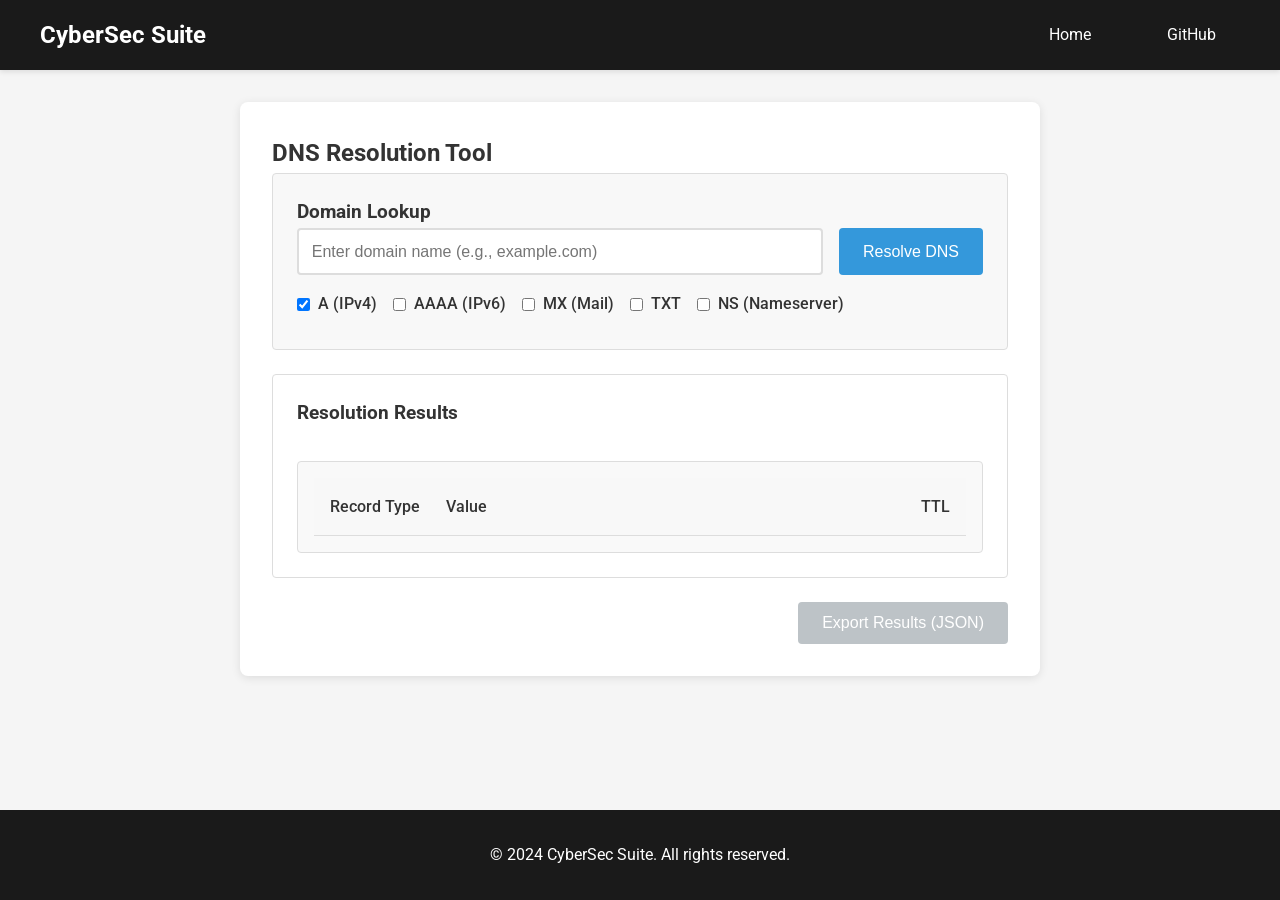
==== dns-resolution/index.html @ b82c6123 "Add files via upload" ====
<!DOCTYPE html>
<html lang="en">
<head>
    <meta charset="UTF-8">
    <meta name="viewport" content="width=device-width, initial-scale=1.0">
    <title>DNS Resolution - CyberSec Suite</title>
    <link rel="stylesheet" href="../shared-tool-styles.css">
    <link href="https://fonts.googleapis.com/css2?family=Roboto:wght@300;400;500;700&display=swap" rel="stylesheet">
    <link rel="stylesheet" href="style.css">
</head>
<body>
    <header>
        <nav>
            <a href="../index.html" class="nav-brand">CyberSec Suite</a>
            <div class="nav-links">
                <a href="../index.html">Home</a>
                <a href="https://github.com/Kompelli-Anurudh/CyberSec-Suite" target="_blank" rel="noopener noreferrer">GitHub</a>
            </div>
        </nav>
    </header>

    <main>
        <div class="tool-container">
            <h2>DNS Resolution Tool</h2>
            <div class="input-section">
                <h3>Domain Lookup</h3>
                <div class="input-group">
                    <input type="text" id="domain-input" placeholder="Enter domain name (e.g., example.com)">
                    <button id="resolve-btn" class="primary-btn">Resolve DNS</button>
                </div>
                <div class="record-types">
                    <label>
                        <input type="checkbox" value="A" checked> A (IPv4)
                    </label>
                    <label>
                        <input type="checkbox" value="AAAA"> AAAA (IPv6)
                    </label>
                    <label>
                        <input type="checkbox" value="MX"> MX (Mail)
                    </label>
                    <label>
                        <input type="checkbox" value="TXT"> TXT
                    </label>
                    <label>
                        <input type="checkbox" value="NS"> NS (Nameserver)
                    </label>
                </div>
            </div>

            <div class="results-section">
                <h3>Resolution Results</h3>
                <div class="results-container">
                    <div class="results-header">
                        <span class="col-type">Record Type</span>
                        <span class="col-value">Value</span>
                        <span class="col-ttl">TTL</span>
                    </div>
                    <div id="dns-results" class="results-body">
                        <!-- Results will be populated here -->
                    </div>
                </div>
            </div>

            <div class="export-container">
                <button id="export-json" class="secondary-btn" disabled>Export Results (JSON)</button>
            </div>
        </div>
    </main>

    <footer>
        <p>&copy; 2024 CyberSec Suite. All rights reserved.</p>
    </footer>

    <script src="script.js"></script>
</body>
</html>
---- shared-tool-styles.css ----
/* Base styles */
* {
    margin: 0;
    padding: 0;
    box-sizing: border-box;
}

body {
    font-family: 'Roboto', sans-serif;
    line-height: 1.6;
    color: #333;
    min-height: 100vh;
    display: flex;
    flex-direction: column;
}

/* Header and Navigation */
header {
    background-color: #2c3e50;
    padding: 1rem 2rem;
    box-shadow: 0 2px 5px rgba(0, 0, 0, 0.1);
}

nav {
    display: flex;
    justify-content: space-between;
    align-items: center;
    max-width: 1200px;
    margin: 0 auto;
}

.nav-brand {
    color: white;
    text-decoration: none;
    font-size: 1.5rem;
    font-weight: bold;
}

.nav-links a {
    color: white;
    text-decoration: none;
    padding: 0.5rem 1rem;
    margin: 0 0.5rem;
    border-radius: 4px;
    transition: background-color 0.3s;
}

.nav-links a:hover,
.nav-links a.active {
    background-color: rgba(255, 255, 255, 0.1);
}

/* Main Content */
main {
    flex: 1;
    padding: 2rem;
    max-width: 1200px;
    margin: 0 auto;
    width: 100%;
}

.tool-container {
    background-color: white;
    border-radius: 8px;
    box-shadow: 0 2px 10px rgba(0, 0, 0, 0.1);
    padding: 2rem;
    margin-bottom: 2rem;
}

/* Form Elements */
.input-group {
    margin-bottom: 1.5rem;
}

label {
    display: block;
    margin-bottom: 0.5rem;
    font-weight: 500;
}

input[type="text"],
input[type="file"],
textarea {
    width: 100%;
    padding: 0.75rem;
    border: 1px solid #ddd;
    border-radius: 4px;
    font-size: 1rem;
}

button {
    background-color: #3498db;
    color: white;
    padding: 0.75rem 1.5rem;
    border: none;
    border-radius: 4px;
    cursor: pointer;
    font-size: 1rem;
    transition: background-color 0.3s;
}

button:hover {
    background-color: #2980b9;
}

button:disabled {
    background-color: #bdc3c7;
    cursor: not-allowed;
}

/* Results Section */
.results-container {
    margin-top: 2rem;
    padding: 1rem;
    border: 1px solid #ddd;
    border-radius: 4px;
    background-color: #f9f9f9;
}

/* Log Section */
.log-container {
    margin-top: 1.5rem;
    padding: 1rem;
    background-color: #f5f5f5;
    border-radius: 4px;
    max-height: 200px;
    overflow-y: auto;
}

.log-entry {
    margin-bottom: 0.5rem;
    font-family: monospace;
}

/* Footer */
footer {
    background-color: #2c3e50;
    color: white;
    text-align: center;
    padding: 1rem;
    margin-top: auto;
}

/* Responsive Design */
@media (max-width: 1024px) {
    main {
        padding: 1.5rem;
    }

    .tool-container {
        padding: 1.5rem;
    }
}

@media (max-width: 768px) {
    nav {
        flex-direction: column;
        text-align: center;
    }

    .nav-links {
        margin-top: 1rem;
    }

    .nav-links a {
        display: inline-block;
        margin: 0.25rem;
    }

    main {
        padding: 1rem;
    }

    .tool-container {
        padding: 1rem;
    }

    button {
        width: 100%;
        margin-bottom: 0.5rem;
    }
}

@media (max-width: 480px) {
    header {
        padding: 1rem;
    }

    .nav-brand {
        font-size: 1.2rem;
    }

    .nav-links a {
        font-size: 0.9rem;
        padding: 0.4rem 0.8rem;
    }

    input[type="text"],
    input[type="file"],
    textarea {
        font-size: 0.9rem;
        padding: 0.6rem;
    }

    .results-container,
    .log-container {
        font-size: 0.9rem;
    }
}
---- dns-resolution/style.css ----
* {
    margin: 0;
    padding: 0;
    box-sizing: border-box;
}

body {
    font-family: 'Roboto', sans-serif;
    line-height: 1.6;
    background-color: #f5f5f5;
    color: #333;
    min-height: 100vh;
    display: flex;
    flex-direction: column;
}

header {
    background-color: #1a1a1a;
    padding: 1rem 2rem;
    box-shadow: 0 2px 5px rgba(0, 0, 0, 0.1);
}

nav {
    max-width: 1200px;
    margin: 0 auto;
    display: flex;
    justify-content: space-between;
    align-items: center;
}

.logo {
    font-size: 1.5rem;
    font-weight: 700;
    color: #fff;
}

.nav-links a {
    color: #fff;
    text-decoration: none;
    margin-left: 2rem;
    padding: 0.5rem 1rem;
    border-radius: 4px;
    transition: background-color 0.3s;
}

.nav-links a:hover {
    background-color: #333;
}

main {
    max-width: 1200px;
    margin: 2rem auto;
    padding: 0 2rem;
    flex: 1;
}

.tool-container {
    max-width: 800px;
    margin: 0 auto;
    padding: 2rem;
}

.input-section {
    background-color: #f8f8f8;
    border: 1px solid #ddd;
    border-radius: 4px;
    padding: 1.5rem;
    margin-bottom: 1.5rem;
}

.input-group {
    display: flex;
    gap: 1rem;
    margin-bottom: 1rem;
}

#domain-input {
    flex: 1;
    padding: 0.8rem;
    border: 2px solid #ddd;
    border-radius: 4px;
    font-size: 1rem;
}

.record-types {
    display: flex;
    flex-wrap: wrap;
    gap: 1rem;
}

.record-types label {
    display: flex;
    align-items: center;
    gap: 0.5rem;
    cursor: pointer;
}

.results-section {
    background-color: #fff;
    border: 1px solid #ddd;
    border-radius: 4px;
    padding: 1.5rem;
    margin-bottom: 1.5rem;
}

.results-container {
    border: 1px solid #ddd;
    border-radius: 4px;
    overflow: hidden;
}

.results-header {
    display: grid;
    grid-template-columns: 100px 1fr 100px;
    gap: 1rem;
    padding: 1rem;
    background-color: #f8f8f8;
    border-bottom: 1px solid #ddd;
    font-weight: 500;
}

.results-body {
    max-height: 400px;
    overflow-y: auto;
}

.result-row {
    display: grid;
    grid-template-columns: 100px 1fr 100px;
    gap: 1rem;
    padding: 1rem;
    border-bottom: 1px solid #ddd;
}

.result-row:last-child {
    border-bottom: none;
}

.col-type {
    font-weight: 500;
}

.col-value {
    word-break: break-all;
}

.col-ttl {
    text-align: right;
}

.no-results {
    padding: 2rem;
    text-align: center;
    color: #666;
}

.export-container {
    display: flex;
    justify-content: flex-end;
    margin-top: 1rem;
}

footer {
    background-color: #1a1a1a;
    color: #fff;
    text-align: center;
    padding: 2rem;
    margin-top: auto;
}

/* Responsive Design */
@media (max-width: 768px) {
    .input-group {
        flex-direction: column;
    }

    .results-header,
    .result-row {
        grid-template-columns: 80px 1fr 80px;
        font-size: 0.9rem;
    }
}

@media (max-width: 480px) {
    .tool-container {
        padding: 1rem;
    }

    .record-types {
        flex-direction: column;
    }

    .results-header,
    .result-row {
        grid-template-columns: 70px 1fr 70px;
        font-size: 0.85rem;
        padding: 0.8rem;
    }
}
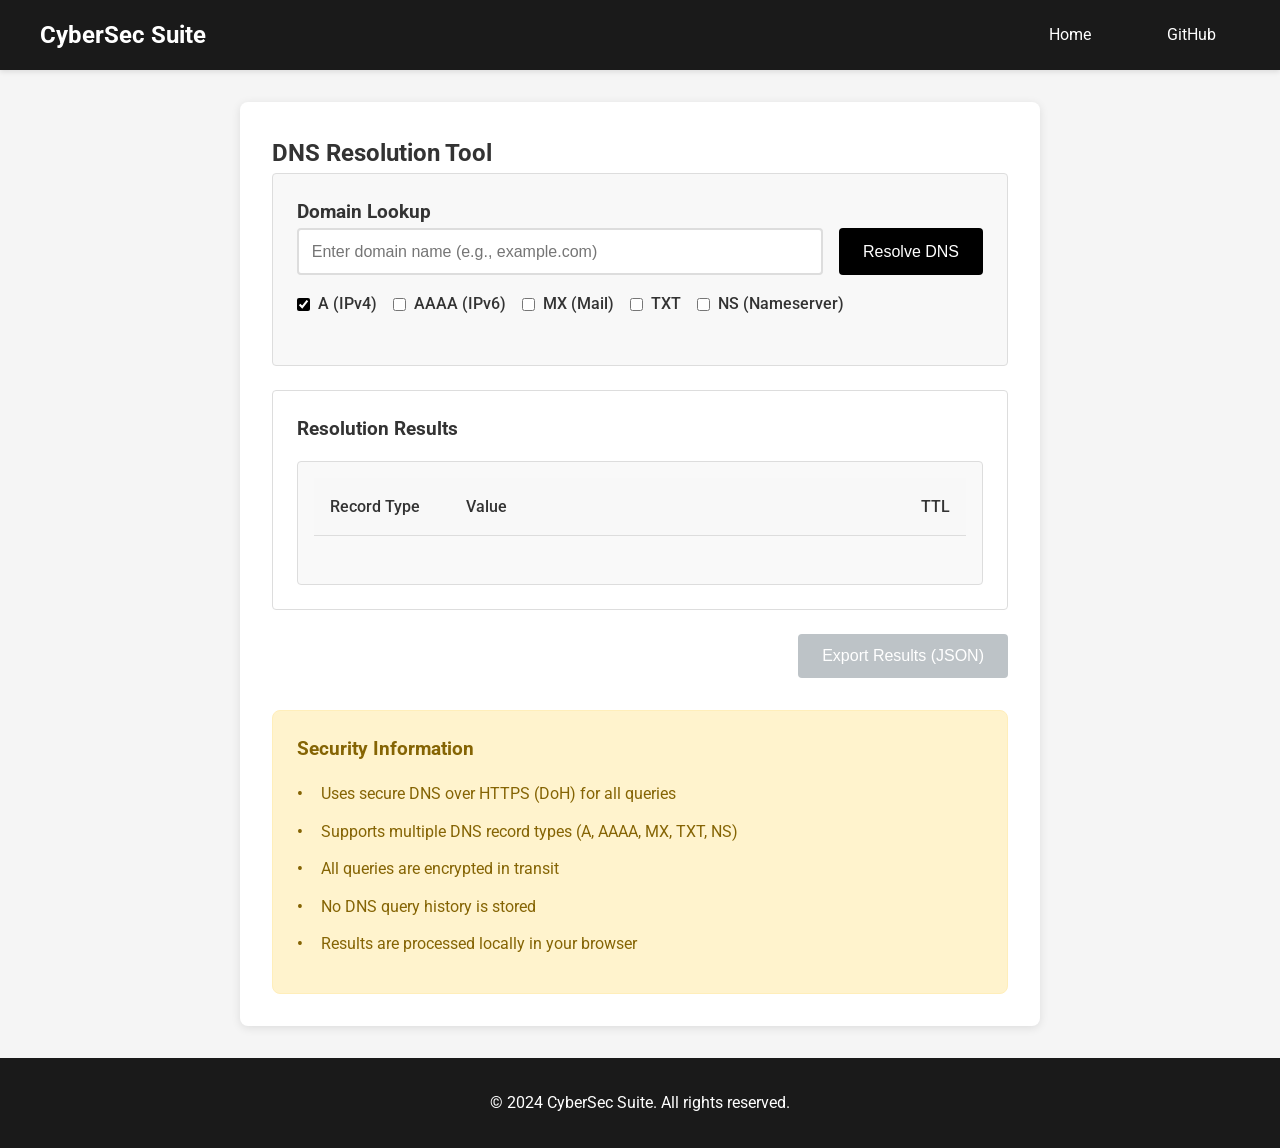
==== commit 9527dbf8: "Add files via upload" ====
--- a/dns-resolution/index.html
+++ b/dns-resolution/index.html
@@ -4,6 +4,10 @@
     <meta charset="UTF-8">
     <meta name="viewport" content="width=device-width, initial-scale=1.0">
     <title>DNS Resolution - CyberSec Suite</title>
+    <link rel="icon" type="image/png" sizes="32x32" href="../images/favicon-32x32.png">
+    <link rel="icon" type="image/png" sizes="16x16" href="../images/favicon-16x16.png">
+    <link rel="apple-touch-icon" sizes="180x180" href="../images/apple-touch-icon.png">
+    <link rel="manifest" href="../site.webmanifest">
     <link rel="stylesheet" href="../shared-tool-styles.css">
     <link href="https://fonts.googleapis.com/css2?family=Roboto:wght@300;400;500;700&display=swap" rel="stylesheet">
     <link rel="stylesheet" href="style.css">
@@ -64,6 +68,18 @@
             <div class="export-container">
                 <button id="export-json" class="secondary-btn" disabled>Export Results (JSON)</button>
             </div>
+
+            <!-- Info Section -->
+            <div class="info-section">
+                <h3>Security Information</h3>
+                <ul>
+                    <li>Uses secure DNS over HTTPS (DoH) for all queries</li>
+                    <li>Supports multiple DNS record types (A, AAAA, MX, TXT, NS)</li>
+                    <li>All queries are encrypted in transit</li>
+                    <li>No DNS query history is stored</li>
+                    <li>Results are processed locally in your browser</li>
+                </ul>
+            </div>
         </div>
     </main>
 
@@ -73,4 +89,4 @@
 
     <script src="script.js"></script>
 </body>
-</html> +</html>
--- a/shared-tool-styles.css
+++ b/shared-tool-styles.css
@@ -16,7 +16,7 @@
 
 /* Header and Navigation */
 header {
-    background-color: #2c3e50;
+    background-color: #1a1a1a;
     padding: 1rem 2rem;
     box-shadow: 0 2px 5px rgba(0, 0, 0, 0.1);
 }
@@ -134,11 +134,45 @@
 
 /* Footer */
 footer {
-    background-color: #2c3e50;
+    background-color: #1a1a1a;
     color: white;
     text-align: center;
     padding: 1rem;
     margin-top: auto;
+}
+
+/* Info Section */
+.info-section {
+    background-color: #fff3cd;
+    border: 1px solid #ffeeba;
+    border-radius: 8px;
+    padding: 1.5rem;
+    margin-top: 2rem;
+}
+
+.info-section h3 {
+    color: #856404;
+    margin-bottom: 1rem;
+}
+
+.info-section ul {
+    list-style: none;
+    padding-left: 1.5rem;
+    margin: 0;
+}
+
+.info-section li {
+    position: relative;
+    margin-bottom: 0.75rem;
+    color: #856404;
+}
+
+.info-section li::before {
+    content: "•";
+    color: #856404;
+    font-weight: bold;
+    position: absolute;
+    left: -1.5rem;
 }
 
 /* Responsive Design */
@@ -206,4 +240,12 @@
     .log-container {
         font-size: 0.9rem;
     }
+
+    .info-section {
+        padding: 1rem;
+    }
+    
+    .info-section li {
+        font-size: 0.9rem;
+    }
 } 
--- a/dns-resolution/style.css
+++ b/dns-resolution/style.css
@@ -86,6 +86,7 @@
     display: flex;
     flex-wrap: wrap;
     gap: 1rem;
+    margin: 1rem 0;
 }
 
 .record-types label {
@@ -106,12 +107,12 @@
 .results-container {
     border: 1px solid #ddd;
     border-radius: 4px;
-    overflow: hidden;
+    margin-top: 1rem;
 }
 
 .results-header {
     display: grid;
-    grid-template-columns: 100px 1fr 100px;
+    grid-template-columns: 120px 1fr 80px;
     gap: 1rem;
     padding: 1rem;
     background-color: #f8f8f8;
@@ -120,16 +121,15 @@
 }
 
 .results-body {
-    max-height: 400px;
-    overflow-y: auto;
+    padding: 1rem;
 }
 
 .result-row {
     display: grid;
-    grid-template-columns: 100px 1fr 100px;
-    gap: 1rem;
-    padding: 1rem;
-    border-bottom: 1px solid #ddd;
+    grid-template-columns: 120px 1fr 80px;
+    gap: 1rem;
+    padding: 0.75rem 1rem;
+    border-bottom: 1px solid #eee;
 }
 
 .result-row:last-child {
@@ -149,8 +149,8 @@
 }
 
 .no-results {
+    text-align: center;
     padding: 2rem;
-    text-align: center;
     color: #666;
 }
 
@@ -176,8 +176,13 @@
 
     .results-header,
     .result-row {
-        grid-template-columns: 80px 1fr 80px;
+        grid-template-columns: 100px 1fr 70px;
+        gap: 0.5rem;
         font-size: 0.9rem;
+    }
+
+    .col-value {
+        font-size: 0.85rem;
     }
 }
 
@@ -188,12 +193,52 @@
 
     .record-types {
         flex-direction: column;
+        gap: 0.5rem;
     }
 
     .results-header,
     .result-row {
-        grid-template-columns: 70px 1fr 70px;
-        font-size: 0.85rem;
-        padding: 0.8rem;
-    }
-} +        grid-template-columns: 80px 1fr;
+        padding: 0.5rem;
+    }
+
+    .col-type {
+        font-size: 0.8rem;
+    }
+
+    .col-value {
+        font-size: 0.8rem;
+        grid-column: 1 / -1;
+    }
+
+    .col-ttl {
+        display: none;
+    }
+
+    .results-section {
+        margin: 1rem 0;
+    }
+
+    .results-container {
+        border-radius: 4px;
+    }
+} 
+
+button {
+    background-color: #000000;
+    color: #fff;
+    border: none;
+    padding: 0.8rem 1.5rem;
+    border-radius: 4px;
+    cursor: pointer;
+    transition: background-color 0.3s;
+}
+
+button:hover {
+    background-color: #333;
+}
+
+input[type="checkbox"] {
+    accent-color: #000000;
+    cursor: pointer;
+}
